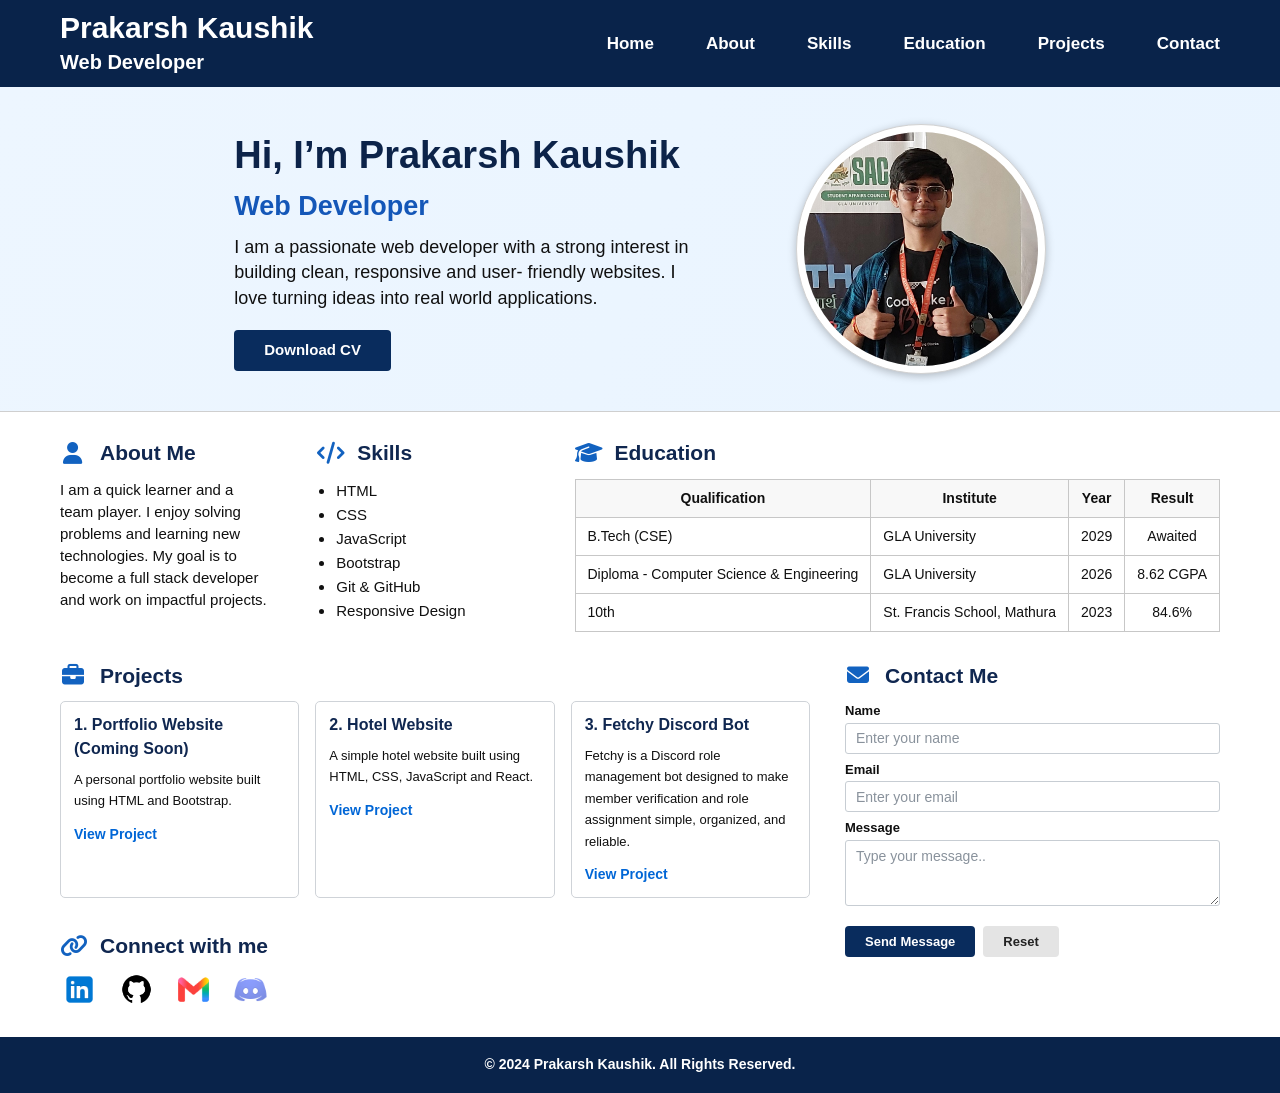
==== Assignments/Lab Assignments/Assignment 1/index.html @ 99bb7579 "Assignment 1 Frontend Theory" ====
<!DOCTYPE html>
<html lang="en">
<head>
    <meta charset="UTF-8">
    <meta name="viewport" content="width=device-width, initial-scale=1.0">
    <title>Prakarsh Kaushik | Web Developer</title>
    <link rel="stylesheet" href="https://cdnjs.cloudflare.com/ajax/libs/font-awesome/6.5.2/css/all.min.css">
    <link rel="stylesheet" href="style.css">
</head>
<body>

    <!-- ================= HEADER ================= -->
    <header class="header">
        <div class="logo-section">
            <h1>Prakarsh Kaushik</h1>
            <p>Web Developer</p>
        </div>
        <nav class="navbar">
            <a href="#home">Home</a>
            <a href="#about">About</a>
            <a href="#skills">Skills</a>
            <a href="#education">Education</a>
            <a href="#projects">Projects</a>
            <a href="#contact">Contact</a>
        </nav>
    </header>

    <!-- ================= HERO SECTION ================= -->
    <section class="hero" id="home">

        <div class="hero-content">

            <h2>Hi, I’m Prakarsh Kaushik</h2>

            <h3>Web Developer</h3>

            <p>
                I am a passionate web developer with a strong
                interest in building clean, responsive and user-
                friendly websites. I love turning ideas into real
                world applications.
            </p>

            <a href="./Assets/Prakarsh_Kaushik_Resume.pdf" class="cv-button" download>
                Download CV
            </a>

        </div>

        <div class="profile-image">
            <img
                src="./Assets/image_prakarsh.jpg"
                alt="Prakarsh Kaushik"
            >
        </div>

    </section>


    <!-- ================= MAIN CONTENT ================= -->
    <main class="main-content">

        <!-- ================= ABOUT ================= -->
        <section class="info-section" id="about">

            <div class="section-column">

                <h2 class="section-title">
                    <i class="fa-solid fa-user"></i>
                    About Me
                </h2>

                <p>
                    I am a quick learner and a team player. I enjoy
                    solving problems and learning new technologies.
                    My goal is to become a full stack developer and
                    work on impactful projects.
                </p>

            </div>

            <!-- ================= SKILLS ================= -->
            <div class="section-column" id="skills">

                <h2 class="section-title">
                    <i class="fa-solid fa-code"></i>
                    Skills
                </h2>

                <ul class="skills-list">
                    <li>HTML</li>
                    <li>CSS</li>
                    <li>JavaScript</li>
                    <li>Bootstrap</li>
                    <li>Git & GitHub</li>
                    <li>Responsive Design</li>
                </ul>

            </div>


            <!-- ================= EDUCATION ================= -->
            <div class="education-section" id="education">

                <h2 class="section-title">
                    <i class="fa-solid fa-graduation-cap"></i>
                    Education
                </h2>

                <table class="education-table">

                    <thead>
                        <tr>
                            <th>Qualification</th>
                            <th>Institute</th>
                            <th>Year</th>
                            <th>Result</th>
                        </tr>
                    </thead>

                    <tbody>
                        <tr>
                            <td>B.Tech (CSE)</td>
                            <td>GLA University</td>
                            <td>2029</td>
                            <td>Awaited</td>
                        </tr>

                        <tr>
                            <td>Diploma - Computer Science & Engineering</td>
                            <td>GLA University</td>
                            <td>2026</td>
                            <td>8.62 CGPA</td>
                        </tr>

                        <tr>
                            <td>10th</td>
                            <td>St. Francis School, Mathura</td>
                            <td>2023</td>
                            <td>84.6%</td>
                        </tr>
                    </tbody>

                </table>

            </div>

        </section>


        <!-- ================= BOTTOM CONTENT ================= -->
        <section class="bottom-section">

            <!-- ================= PROJECTS ================= -->
            <div class="projects-section" id="projects">

                <h2 class="section-title">
                    <i class="fa-solid fa-briefcase"></i>
                    Projects
                </h2>

                <div class="projects-container">

                    <div class="project-card">

                        <h3>1. Portfolio Website (Coming Soon)</h3>

                        <p>
                            A personal portfolio website built using
                            HTML and Bootstrap. 
                        </p>

                        <a href="#">View Project</a>

                    </div>


                    <div class="project-card">

                        <h3>2. Hotel Website</h3>

                        <p>
                            A simple hotel website built using HTML, CSS, JavaScript and React.
                        </p>

                        <a href="https://hotel-website-steel-iota.vercel.app/" target="_blank">View Project</a>

                    </div>


                    <div class="project-card">

                        <h3>3. Fetchy Discord Bot</h3>

                        <p>
                            Fetchy is a Discord role management bot designed to make member verification and role assignment simple, organized, and reliable.
                        </p>

                        <a href="https://fetchybot.vercel.app/" target="_blank">View Project</a>

                    </div>

                </div>


                <!-- ================= SOCIAL LINKS ================= -->
                <div class="social-section">

                    <h2 class="section-title">
                        <i class="fa-solid fa-link"></i>
                        Connect with me
                    </h2>

                    <div class="social-icons">

                        <a href="https://www.linkedin.com/in/prakarsh-kaushik/" aria-label="LinkedIn">
                            <img src="Assets/linkedln_logo.png" alt="LinkedIn">
                        </a>

                        <a href="https://github.com/PrakarshKaushik11/" aria-label="GitHub">
                            <img src="Assets/github_logo.png" alt="GitHub">
                        </a>

                        <a href="mailto:prakarsh.11.kaushik@gmail.com" aria-label="Email">
                            <img src="Assets/gmail_logo.png" alt="Email">
                        </a>
                        <a href="https://discord.com/users/746984749523796070" aria-label="Discord" target="_blank">
                            <img src="Assets/discord_logo.png" alt="Discord">
                        </a>

                    </div>

                </div>

            </div>


            <!-- ================= CONTACT ================= -->
            <div class="contact-section" id="contact">

                <h2 class="section-title">
                    <i class="fa-solid fa-envelope"></i>
                    Contact Me
                </h2>

                <form>

                    <div class="form-group">
                        <label for="name">Name</label>

                        <input
                            type="text"
                            id="name"
                            name="name"
                            placeholder="Enter your name"
                        >
                    </div>


                    <div class="form-group">
                        <label for="email">Email</label>

                        <input
                            type="email"
                            id="email"
                            name="email"
                            placeholder="Enter your email"
                        >
                    </div>


                    <div class="form-group">
                        <label for="message">Message</label>

                        <textarea
                            id="message"
                            name="message"
                            placeholder="Type your message.."
                        ></textarea>
                    </div>


                    <div class="form-buttons">

                        <button type="submit">
                            Send Message
                        </button>

                        <button type="reset" class="reset-button">
                            Reset
                        </button>

                    </div>

                </form>

            </div>

        </section>

    </main>


    <!-- ================= FOOTER ================= -->
    <footer class="footer">

        <p>
            © 2024 Prakarsh Kaushik. All Rights Reserved.
        </p>

    </footer>

</body>
</html>
---- Assignments/Lab Assignments/Assignment 1/style.css ----
/* =====================================================
   GENERAL STYLES
===================================================== */

* {
    margin: 0;
    padding: 0;
    box-sizing: border-box;
}

html {
    scroll-behavior: smooth;
}

body {
    font-family: Arial, Helvetica, sans-serif;
    color: #101010;
    background-color: #ffffff;
    line-height: 1.5;
}


/* =====================================================
   HEADER
===================================================== */

.header {
    height: 87px;
    background-color: #09234a;
    color: white;

    display: flex;
    justify-content: space-between;
    align-items: center;

    padding: 0 60px;
}

.logo-section h1 {
    font-size: 30px;
    line-height: 1.1;
    font-weight: 700;
}

.logo-section p {
    font-size: 20px;
    font-weight: 600;
    margin-top: 3px;
}


/* =====================================================
   NAVIGATION
===================================================== */

.navbar {
    height: 100%;

    display: flex;
    align-items: center;
    gap: 52px;
}

.navbar a {
    position: relative;

    height: 100%;

    display: flex;
    align-items: center;

    color: white;
    text-decoration: none;

    font-size: 17px;
    font-weight: 700;

    transition: color 0.2s ease;
}

.navbar a:hover {
    color: #ffd600;
}

.navbar a.active {
    color: #ffd600;
}

.navbar a.active::after {
    content: "";

    position: absolute;
    left: 0;
    right: 0;
    bottom: 18px;

    height: 4px;

    background-color: #ffd600;
}


/* =====================================================
   HERO SECTION
===================================================== */

.hero {
    min-height: 325px;

    background: linear-gradient(
        110deg,
        #edf6ff 0%,
        #e9f4ff 100%
    );

    border-bottom: 1px solid #cfcfcf;

    display: flex;
    align-items: center;

    padding: 20px 18.3%;
    gap: 80px;
}

.hero-content {
    flex: 1;
}

.hero-content h2 {
    color: #0c2349;

    font-size: 38px;
    font-weight: 700;

    margin-bottom: 2px;
}

.hero-content h3 {
    color: #1457b8;

    font-size: 27px;
    font-weight: 700;

    margin-bottom: 8px;
}

.hero-content p {
    max-width: 470px;

    font-size: 18px;
    line-height: 1.42;

    margin-bottom: 19px;
}

.cv-button {
    display: inline-block;

    padding: 9px 30px;

    background-color: #092c5d;
    color: white;

    border-radius: 4px;

    text-decoration: none;

    font-size: 15px;
    font-weight: 700;

    transition: background-color 0.2s ease;
}

.cv-button:hover {
    background-color: #1457b8;
}


/* =====================================================
   PROFILE IMAGE
===================================================== */

.profile-image {
    width: 250px;
    height: 250px;

    flex-shrink: 0;

    border-radius: 50%;

    background-color: white;

    padding: 7px;

    border: 1px solid #d2d2d2;

    box-shadow: 0 2px 8px rgba(0, 0, 0, 0.25);

    display: flex;
    align-items: center;
    justify-content: center;
}

.profile-image img {
    width: 100%;
    height: 100%;

    object-fit: cover;

    border-radius: 50%;
}


/* =====================================================
   MAIN CONTENT
===================================================== */

.main-content {
    max-width: 1160px;

    margin: 0 auto;

    padding: 25px 0 30px;
}


/* =====================================================
   SECTION TITLE
===================================================== */

.section-title {
    display: flex;
    align-items: center;

    gap: 15px;

    color: #102750;

    font-size: 21px;
    font-weight: 700;

    margin-bottom: 10px;
}

.section-title i {
    color: #1262c0;

    font-size: 22px;

    width: 25px;
    text-align: center;
}


/* =====================================================
   TOP INFORMATION SECTION
===================================================== */

.info-section {
    display: grid;

    grid-template-columns: 1fr 1fr 1.65fr;

    gap: 48px;

    align-items: start;
}

.section-column p {
    font-size: 15px;
    line-height: 1.48;

    max-width: 300px;
}

.skills-list {
    padding-left: 18px;

    font-size: 15px;
    line-height: 1.6;
}

.skills-list li {
    padding-left: 1px;
}


/* =====================================================
   EDUCATION
===================================================== */

.education-table {
    width: 100%;

    border-collapse: collapse;

    font-size: 14px;
}

.education-table th,
.education-table td {
    border: 1px solid #c7c7c7;

    padding: 8px 12px;

    text-align: left;

    white-space: nowrap;
}

.education-table th {
    background-color: #f8f8f8;

    text-align: center;

    font-weight: 700;
}

.education-table td:nth-child(3),
.education-table td:nth-child(4) {
    text-align: center;
}


/* =====================================================
   BOTTOM SECTION
===================================================== */

.bottom-section {
    display: grid;

    grid-template-columns: 2fr 1fr;

    gap: 35px;

    margin-top: 28px;
}


/* =====================================================
   PROJECTS
===================================================== */

.projects-container {
    display: grid;

    grid-template-columns: repeat(3, 1fr);

    gap: 16px;
}

.project-card {
    min-height: 127px;

    border: 1px solid #cfd3d8;

    border-radius: 5px;

    padding: 11px 13px;

    background-color: white;
}

.project-card h3 {
    color: #102750;

    font-size: 16px;

    margin-bottom: 8px;
}

.project-card p {
    font-size: 13px;

    line-height: 1.65;

    margin-bottom: 10px;
}

.project-card a {
    color: #0066d6;

    text-decoration: none;

    font-size: 14px;

    font-weight: 700;
}

.project-card a:hover {
    text-decoration: underline;
}


/* =====================================================
   SOCIAL SECTION
===================================================== */

.social-section {
    margin-top: 32px;
}

.social-icons {
    display: flex;

    align-items: center;

    gap: 22px;

    margin-left: 2px;
}

.social-icons a {
    text-decoration: none;

    display: flex;
    align-items: center;
    justify-content: center;

    transition: transform 0.2s ease;
}

.social-icons img {
    width: 35px;
    height: 35px;
    object-fit: contain;
}

.social-icons a:hover {
    transform: translateY(-3px);
}


/* =====================================================
   CONTACT FORM
===================================================== */

.contact-section {
    padding-left: 0;
}

.form-group {
    margin-bottom: 6px;
}

.form-group label {
    display: block;

    font-size: 13px;
    font-weight: 700;

    margin-bottom: 2px;
}

.form-group input,
.form-group textarea {
    width: 100%;

    border: 1px solid #c7cdd3;

    border-radius: 3px;

    padding: 7px 10px;

    font-family: Arial, Helvetica, sans-serif;

    font-size: 14px;

    outline: none;
}

.form-group input {
    height: 31px;
}

.form-group textarea {
    height: 66px;

    resize: vertical;
}

.form-group input:focus,
.form-group textarea:focus {
    border-color: #1766c1;

    box-shadow: 0 0 3px rgba(23, 102, 193, 0.25);
}

.form-group input::placeholder,
.form-group textarea::placeholder {
    color: #89929c;
}


/* =====================================================
   FORM BUTTONS
===================================================== */

.form-buttons {
    display: flex;

    gap: 8px;

    margin-top: 13px;
}

.form-buttons button {
    border: none;

    border-radius: 4px;

    padding: 8px 20px;

    background-color: #092c5d;

    color: white;

    font-size: 13px;
    font-weight: 700;

    cursor: pointer;
}

.form-buttons button:hover {
    background-color: #1457b8;
}

.form-buttons .reset-button {
    background-color: #e4e4e4;

    color: #222;
}

.form-buttons .reset-button:hover {
    background-color: #d2d2d2;
}


/* =====================================================
   FOOTER
===================================================== */

.footer {
    height: 56px;

    background-color: #09234a;

    color: white;

    display: flex;
    justify-content: center;
    align-items: center;

    font-size: 14px;
    font-weight: 600;
}


/* =============== RESPONSIVE DESIGN =============== */

@media (max-width: 1200px) {

    .header {
        padding: 0 35px;
    }

    .navbar {
        gap: 30px;
    }

    .hero {
        padding: 25px 10%;
    }

    .main-content {
        padding-left: 30px;
        padding-right: 30px;
    }
}


@media (max-width: 900px) {

    .header {
        height: auto;

        padding: 20px;

        flex-direction: column;

        gap: 20px;
    }

    .navbar {
        flex-wrap: wrap;

        justify-content: center;

        gap: 20px;
    }

    .navbar a {
        height: auto;
    }

    .navbar a.active::after {
        bottom: -5px;
    }

    .hero {
        padding: 35px 30px;

        flex-direction: column;

        text-align: center;

        gap: 30px;
    }

    .hero-content p {
        margin-left: auto;
        margin-right: auto;
    }

    .info-section {
        grid-template-columns: 1fr 1fr;
    }

    .education-section {
        grid-column: 1 / -1;
    }

    .bottom-section {
        grid-template-columns: 1fr;
    }

    .contact-section {
        margin-top: 10px;
    }
}


@media (max-width: 650px) {

    .logo-section {
        text-align: center;
    }

    .navbar {
        gap: 15px;
    }

    .navbar a {
        font-size: 14px;
    }

    .hero-content h2 {
        font-size: 30px;
    }

    .hero-content h3 {
        font-size: 22px;
    }

    .hero-content p {
        font-size: 16px;
    }

    .profile-image {
        width: 210px;
        height: 210px;
    }

    .main-content {
        padding-left: 20px;
        padding-right: 20px;
    }

    .info-section {
        grid-template-columns: 1fr;
        gap: 25px;
    }

    .education-section {
        grid-column: auto;

        overflow-x: auto;
    }

    .education-table {
        min-width: 600px;
    }

    .projects-container {
        grid-template-columns: 1fr;
    }

    .footer {
        text-align: center;

        padding: 15px;

        height: auto;
    }
}
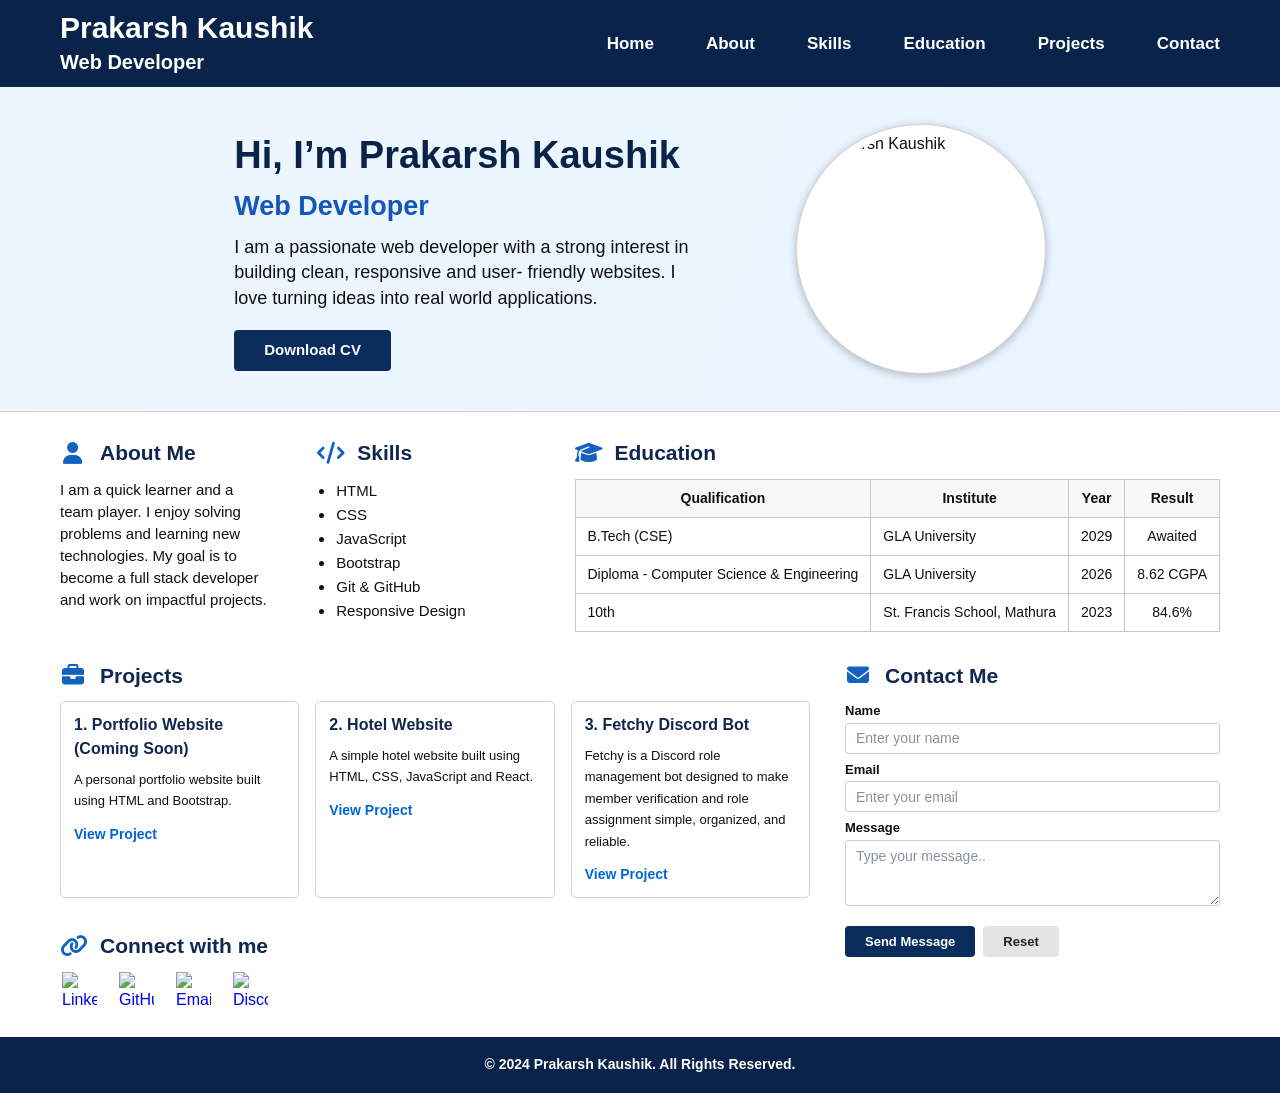
==== commit c7e307ea: "Add frontend assignments and fix asset paths" ====
--- a/Assignments/Lab Assignments/Assignment 1/index.html
+++ b/Assignments/Lab Assignments/Assignment 1/index.html
@@ -41,7 +41,7 @@
                 world applications.
             </p>
 
-            <a href="./Assets/Prakarsh_Kaushik_Resume.pdf" class="cv-button" download>
+            <a href="./assets/Prakarsh_Kaushik_Resume.pdf" class="cv-button" download>
                 Download CV
             </a>
 
@@ -49,7 +49,7 @@
 
         <div class="profile-image">
             <img
-                src="./Assets/image_prakarsh.jpg"
+                src="./assets/image_prakarsh.jpg"
                 alt="Prakarsh Kaushik"
             >
         </div>
@@ -214,18 +214,18 @@
                     <div class="social-icons">
 
                         <a href="https://www.linkedin.com/in/prakarsh-kaushik/" aria-label="LinkedIn">
-                            <img src="Assets/linkedln_logo.png" alt="LinkedIn">
+                            <img src="assets/linkedln_logo.png" alt="LinkedIn">
                         </a>
 
                         <a href="https://github.com/PrakarshKaushik11/" aria-label="GitHub">
-                            <img src="Assets/github_logo.png" alt="GitHub">
+                            <img src="assets/github_logo.png" alt="GitHub">
                         </a>
 
                         <a href="mailto:prakarsh.11.kaushik@gmail.com" aria-label="Email">
-                            <img src="Assets/gmail_logo.png" alt="Email">
+                            <img src="assets/gmail_logo.png" alt="Email">
                         </a>
                         <a href="https://discord.com/users/746984749523796070" aria-label="Discord" target="_blank">
-                            <img src="Assets/discord_logo.png" alt="Discord">
+                            <img src="assets/discord_logo.png" alt="Discord">
                         </a>
 
                     </div>
